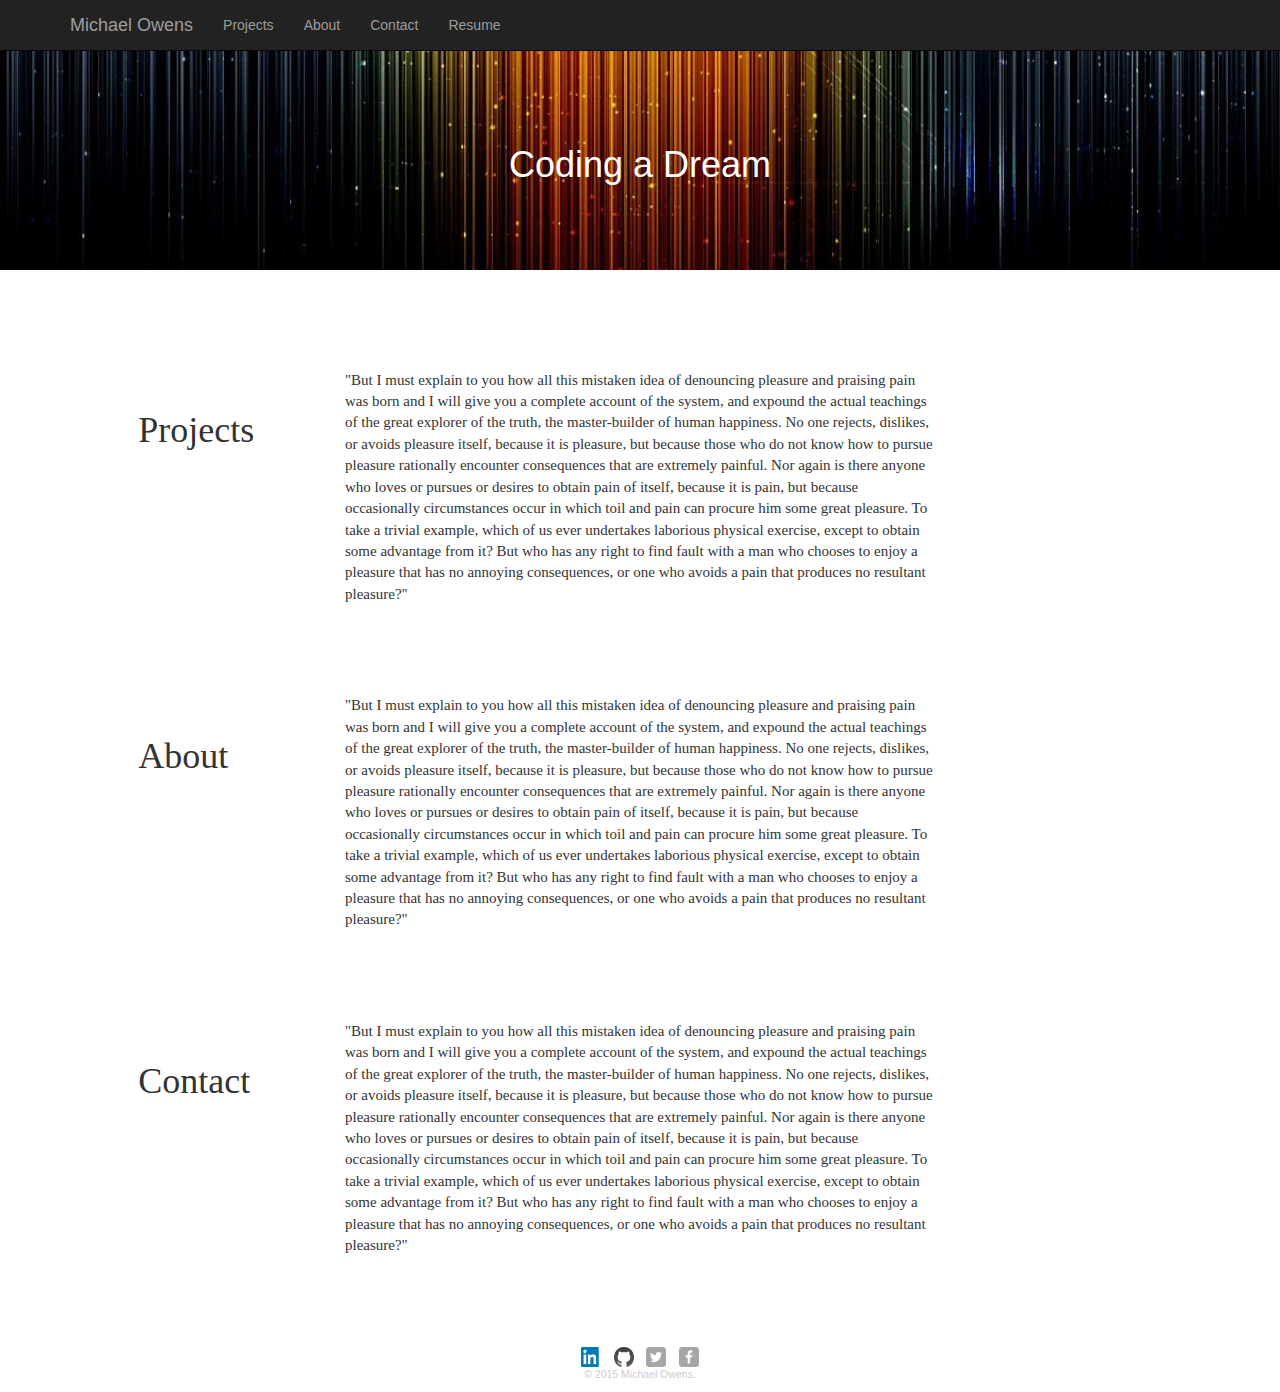
==== public/index.html @ ccf02a5b "resume opens in new tab" ====
<!DOCTYPE html>
<html lang="en">
  <head>

    <title>Michael Owens | Engineer</title>

   <!-- Latest compiled and minified CSS -->
  <link rel="stylesheet" href="https://maxcdn.bootstrapcdn.com/bootstrap/3.3.2/css/bootstrap.min.css">

    <!-- Custom styles for this template -->
    <link href="css/main.css" rel="stylesheet">

    <!--main.CSS-->
    <link rel="stylesheet" href="css/main.css">


    <!-- HTML5 shim and Respond.js for IE8 support of HTML5 elements and media queries -->
    <!--[if lt IE 9]>
      <script src="https://oss.maxcdn.com/html5shiv/3.7.2/html5shiv.min.js"></script>
      <script src="https://oss.maxcdn.com/respond/1.4.2/respond.min.js"></script>
    <![endif]-->
  </head>

  <body>
    <!-- Fixed navbar -->
    <nav class="navbar navbar-inverse navbar-fixed-top">
      <div class="container">
        <div class="navbar-header">
          <button type="button" class="navbar-toggle collapsed" data-toggle="collapse" data-target="#navbar" aria-expanded="false" aria-controls="navbar">
            <span class="sr-only">Toggle navigation</span>
            <span class="icon-bar"></span>
            <span class="icon-bar"></span>
            <span class="icon-bar"></span>
          </button>
         <span id="name"><a class="navbar-brand" data-scroll href="#name">Michael Owens</a></span>
        </div>
        <div id="navbar" class="navbar-collapse collapse">
          <ul class="nav navbar-nav">
            <li><a data-scroll href="#projects">Projects</a></li>
            <li><a data-scroll href="#about">About</a></li>
            <li><a data-scroll href="#contact">Contact</a></li>
            <li><a href="/resume" target="_blank">Resume</a></li>
          </ul>
        </div><!--/.nav-collapse -->
      </div>
    </nav>

    <!--logo section-->
    <div id="banner" class="container-fluid"> 
        <div id="main-section" class="row">
          <div class="col-md-4"></div>
            <div id="logo" class="col-md-4">
              <h1>Coding a Dream</h1>
            </div>
        </div>
    </div>
  
   
    <!--projects-->
  <div class="container-fluid"> 
    <div id="projects" class="row">
      <div class="col-md-1">
    </div>
      <div class="section-title col-md-2">
          <span id="projects"><h1>Projects</h1></span>
      </div>
        <div id="intro" class="col-md-6">
          "But I must explain to you how all this mistaken idea of denouncing pleasure and praising pain was born and I will give you a complete account of the system, and expound the actual teachings of the great explorer of the truth, the master-builder of human happiness. No one rejects, dislikes, or avoids pleasure itself, because it is pleasure, but because those who do not know how to pursue pleasure rationally encounter consequences that are extremely painful. Nor again is there anyone who loves or pursues or desires to obtain pain of itself, because it is pain, but because occasionally circumstances occur in which toil and pain can procure him some great pleasure. To take a trivial example, which of us ever undertakes laborious physical exercise, except to obtain some advantage from it? But who has any right to find fault with a man who chooses to enjoy a pleasure that has no annoying consequences, or one who avoids a pain that produces no resultant pleasure?"
        </div>
    </div>
  </div>
      

    <!--About-->
  <div class="container-fluid"> 
    <div id="projects" class="row">
      <div class="col-md-1">
    </div>
      <div class="section-title col-md-2">
          <span id="about"><h1>About</h1></span>
      </div>
        <div id="intro" class="col-md-6">
          "But I must explain to you how all this mistaken idea of denouncing pleasure and praising pain was born and I will give you a complete account of the system, and expound the actual teachings of the great explorer of the truth, the master-builder of human happiness. No one rejects, dislikes, or avoids pleasure itself, because it is pleasure, but because those who do not know how to pursue pleasure rationally encounter consequences that are extremely painful. Nor again is there anyone who loves or pursues or desires to obtain pain of itself, because it is pain, but because occasionally circumstances occur in which toil and pain can procure him some great pleasure. To take a trivial example, which of us ever undertakes laborious physical exercise, except to obtain some advantage from it? But who has any right to find fault with a man who chooses to enjoy a pleasure that has no annoying consequences, or one who avoids a pain that produces no resultant pleasure?"
        </div>
    </div>
  </div>

    <!--Contact-->
    <div class="container-fluid"> 
    <div id="projects" class="row">
      <div class="col-md-1">
    </div>
      <div class="section-title col-md-2">
          <span id="contact"><h1>Contact</h1></span>
      </div>
        <div id="intro" class="col-md-6">
         "But I must explain to you how all this mistaken idea of denouncing pleasure and praising pain was born and I will give you a complete account of the system, and expound the actual teachings of the great explorer of the truth, the master-builder of human happiness. No one rejects, dislikes, or avoids pleasure itself, because it is pleasure, but because those who do not know how to pursue pleasure rationally encounter consequences that are extremely painful. Nor again is there anyone who loves or pursues or desires to obtain pain of itself, because it is pain, but because occasionally circumstances occur in which toil and pain can procure him some great pleasure. To take a trivial example, which of us ever undertakes laborious physical exercise, except to obtain some advantage from it? But who has any right to find fault with a man who chooses to enjoy a pleasure that has no annoying consequences, or one who avoids a pain that produces no resultant pleasure?"
        </div>
    </div>
  </div>


    <!--Footer-->
  <footer>
    <a href="https://www.linkedin.com/in/1michaelowens" target="_blank"><img src="img/Linkedin-Icon.png" alt="Linkedin Logo" class="social-icon">
    <a href="http://github.com/MichaelArnoldOwens" target="_blank"><img src="img/github-icon.png" alt="Github Logo" class="social-icon"></a>
    <a href="http://twitter.com/1MichaelOwens" target="_blank"><img src="img/twitter-wrap.png" alt="Twitter Logo" class="social-icon"></a>
    <a href="https://www.facebook.com/heart.code" target="_blank"><img src="img/facebook-wrap.png" alt="Facebook Logo" class="social-icon"></a>
    <p>&copy; 2015 Michael Owens.</p>
  </footer>


    <!-- Bootstrap core JavaScript
    ================================================== -->
    <!-- Placed at the end of the document so the pages load faster -->
    <script src="https://ajax.googleapis.com/ajax/libs/jquery/1.11.2/jquery.min.js"></script>
      <!-- Latest compiled and minified JavaScript -->
    <script src="https://maxcdn.bootstrapcdn.com/bootstrap/3.3.2/js/bootstrap.min.js"></script>
      <!-- smooth scrolling start -->
    <script src="js/smooth-scroll.js"></script>
    <script>smoothScroll.init();</script>
    <!-- Google Analytics -->
    <script>
      (function(i,s,o,g,r,a,m){i['GoogleAnalyticsObject']=r;i[r]=i[r]||function(){
      (i[r].q=i[r].q||[]).push(arguments)},i[r].l=1*new Date();a=s.createElement(o),
      m=s.getElementsByTagName(o)[0];a.async=1;a.src=g;m.parentNode.insertBefore(a,m)
      })(window,document,'script','//www.google-analytics.com/analytics.js','ga');

      ga('create', 'UA-62171712-1', 'auto');
      ga('send', 'pageview');
    </script>
    
  </body>
</html>
---- public/css/main.css ----
/*Banner*/
#banner{
  background: url("/img/background3.jpg") center center fixed;
  background-size: cover;
  background-attachment: scroll;
  background-repeat: no-repeat;
  margin-top: 50px;
  margin-bottom: 50px;
}

#logo {
  margin-top: 75px;
  margin-bottom: 75px;
  color: white;
  text-align: center;
}
/* Main Content */

#projects {
text-align: left;
font-family: "Arial-Light";
font-size: 15px;
padding: 50px 20px 40px 20px;
}

#about {
text-align: left;
font-family: "Arial-Light";
font-size: 15px;
padding: 50px 20px 40px 20px;
}

#contact {
text-align: left;
font-family: "Arial-Light";
font-size: 15px;
padding: 50px 20px 40px 20px;
}

footer {
  font-size: 0.75em;
  text-align: center;
  clear: both;
  padding-top: 50px;
  color: #ccc; 
}

.social-icon {
  width: 20px;
  height: 20px;
  margin: 0 5px;
}
---- public/css/main.css ----
/*Banner*/
#banner{
  background: url("/img/background3.jpg") center center fixed;
  background-size: cover;
  background-attachment: scroll;
  background-repeat: no-repeat;
  margin-top: 50px;
  margin-bottom: 50px;
}

#logo {
  margin-top: 75px;
  margin-bottom: 75px;
  color: white;
  text-align: center;
}
/* Main Content */

#projects {
text-align: left;
font-family: "Arial-Light";
font-size: 15px;
padding: 50px 20px 40px 20px;
}

#about {
text-align: left;
font-family: "Arial-Light";
font-size: 15px;
padding: 50px 20px 40px 20px;
}

#contact {
text-align: left;
font-family: "Arial-Light";
font-size: 15px;
padding: 50px 20px 40px 20px;
}

footer {
  font-size: 0.75em;
  text-align: center;
  clear: both;
  padding-top: 50px;
  color: #ccc; 
}

.social-icon {
  width: 20px;
  height: 20px;
  margin: 0 5px;
}
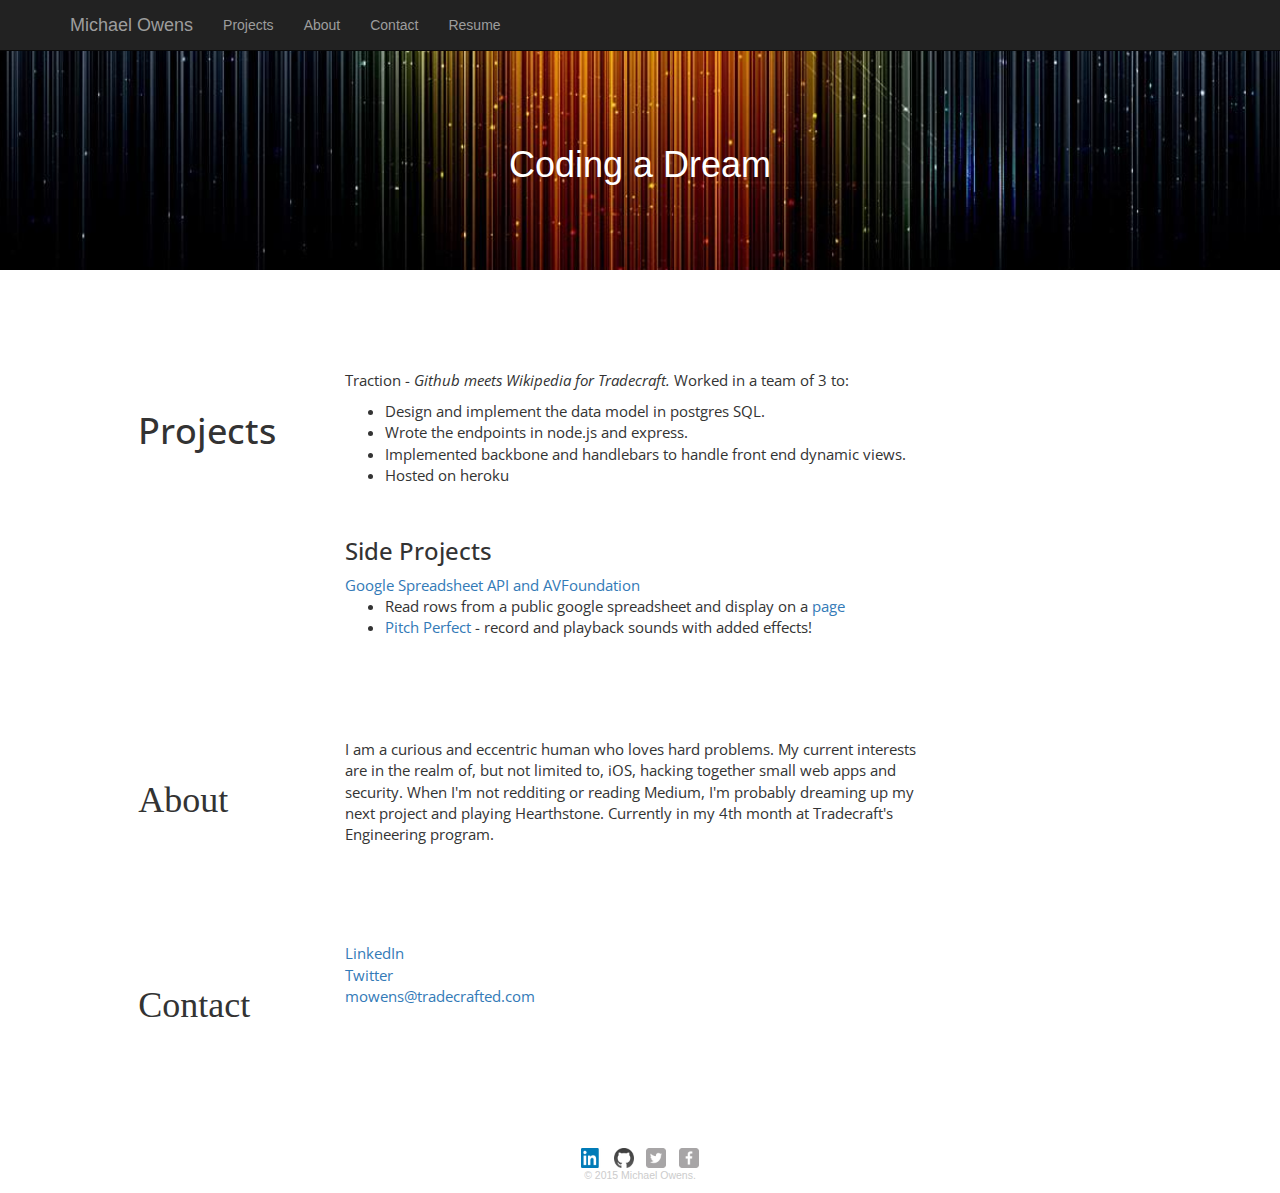
==== commit cf986c7f: "style changes" ====
--- a/public/index.html
+++ b/public/index.html
@@ -7,19 +7,10 @@
 
    <!-- Latest compiled and minified CSS -->
   <link rel="stylesheet" href="https://maxcdn.bootstrapcdn.com/bootstrap/3.3.2/css/bootstrap.min.css">
-
-    <!-- Custom styles for this template -->
-    <link href="css/main.css" rel="stylesheet">
+  <link href='http://fonts.googleapis.com/css?family=Open+Sans' rel='stylesheet' type='text/css'>
 
     <!--main.CSS-->
     <link rel="stylesheet" href="css/main.css">
-
-
-    <!-- HTML5 shim and Respond.js for IE8 support of HTML5 elements and media queries -->
-    <!--[if lt IE 9]>
-      <script src="https://oss.maxcdn.com/html5shiv/3.7.2/html5shiv.min.js"></script>
-      <script src="https://oss.maxcdn.com/respond/1.4.2/respond.min.js"></script>
-    <![endif]-->
   </head>
 
   <body>
@@ -66,7 +57,23 @@
           <span id="projects"><h1>Projects</h1></span>
       </div>
         <div id="intro" class="col-md-6">
-          "But I must explain to you how all this mistaken idea of denouncing pleasure and praising pain was born and I will give you a complete account of the system, and expound the actual teachings of the great explorer of the truth, the master-builder of human happiness. No one rejects, dislikes, or avoids pleasure itself, because it is pleasure, but because those who do not know how to pursue pleasure rationally encounter consequences that are extremely painful. Nor again is there anyone who loves or pursues or desires to obtain pain of itself, because it is pain, but because occasionally circumstances occur in which toil and pain can procure him some great pleasure. To take a trivial example, which of us ever undertakes laborious physical exercise, except to obtain some advantage from it? But who has any right to find fault with a man who chooses to enjoy a pleasure that has no annoying consequences, or one who avoids a pain that produces no resultant pleasure?"
+            <p>
+            Traction - <i>Github meets Wikipedia for Tradecraft.</i> Worked in a team of 3 to:
+            <ul>
+              <li>Design and implement the data model in postgres SQL. </li>
+              <li>Wrote the endpoints in node.js and express.</li>
+              <li>Implemented backbone and handlebars to handle front end dynamic views.</li>
+              <li>Hosted on heroku</li>
+            </ul>
+            <br>
+            <p>
+              <h3>Side Projects</h3>
+            <a href="https://medium.com/@1MichaelOwens/code-and-tell-1-google-spreadsheet-data-api-and-avfoundation-3a5c070aeda3?source=emailShare-edaa59a830ab-1430525213759" target="_blank">Google Spreadsheet API and AVFoundation</a>
+            <ul>
+              <li>Read rows from a public google spreadsheet and display on a <a href="https://shielded-hollows-5609.herokuapp.com/" target="_blank">page</a></li>
+              <li><a href="https://github.com/MichaelArnoldOwens/Pitch-Perfect" target="_blank">Pitch Perfect</a> - record and playback sounds with added effects!</li>
+            </ul>
+            </p>
         </div>
     </div>
   </div>
@@ -81,7 +88,7 @@
           <span id="about"><h1>About</h1></span>
       </div>
         <div id="intro" class="col-md-6">
-          "But I must explain to you how all this mistaken idea of denouncing pleasure and praising pain was born and I will give you a complete account of the system, and expound the actual teachings of the great explorer of the truth, the master-builder of human happiness. No one rejects, dislikes, or avoids pleasure itself, because it is pleasure, but because those who do not know how to pursue pleasure rationally encounter consequences that are extremely painful. Nor again is there anyone who loves or pursues or desires to obtain pain of itself, because it is pain, but because occasionally circumstances occur in which toil and pain can procure him some great pleasure. To take a trivial example, which of us ever undertakes laborious physical exercise, except to obtain some advantage from it? But who has any right to find fault with a man who chooses to enjoy a pleasure that has no annoying consequences, or one who avoids a pain that produces no resultant pleasure?"
+          I am a curious and eccentric human who loves hard problems. My current interests are in the realm of, but not limited to, iOS, hacking together small web apps and security. When I'm not redditing or reading Medium, I'm probably dreaming up my next project and playing Hearthstone. Currently in my 4th month at Tradecraft's Engineering program.
         </div>
     </div>
   </div>
@@ -95,7 +102,12 @@
           <span id="contact"><h1>Contact</h1></span>
       </div>
         <div id="intro" class="col-md-6">
-         "But I must explain to you how all this mistaken idea of denouncing pleasure and praising pain was born and I will give you a complete account of the system, and expound the actual teachings of the great explorer of the truth, the master-builder of human happiness. No one rejects, dislikes, or avoids pleasure itself, because it is pleasure, but because those who do not know how to pursue pleasure rationally encounter consequences that are extremely painful. Nor again is there anyone who loves or pursues or desires to obtain pain of itself, because it is pain, but because occasionally circumstances occur in which toil and pain can procure him some great pleasure. To take a trivial example, which of us ever undertakes laborious physical exercise, except to obtain some advantage from it? But who has any right to find fault with a man who chooses to enjoy a pleasure that has no annoying consequences, or one who avoids a pain that produces no resultant pleasure?"
+
+         <a href:"https://www.linkedin.com/in/1michaelowens">LinkedIn</a>
+         <br>
+         <a href="https://twitter.com/1MichaelOwens">Twitter</a>
+         <br>
+         <a href="mailto:moewns@tradecrafted.com">mowens@tradecrafted.com</a>
         </div>
     </div>
   </div>
--- a/public/css/main.css
+++ b/public/css/main.css
@@ -1,3 +1,4 @@
+
 /*Banner*/
 #banner{
   background: url("/img/background3.jpg") center center fixed;
@@ -18,7 +19,7 @@
 
 #projects {
 text-align: left;
-font-family: "Arial-Light";
+font-family: 'Open Sans', sans-serif;
 font-size: 15px;
 padding: 50px 20px 40px 20px;
 }
@@ -37,6 +38,10 @@
 padding: 50px 20px 40px 20px;
 }
 
+body {
+font-size: 14;
+}
+
 footer {
   font-size: 0.75em;
   text-align: center;
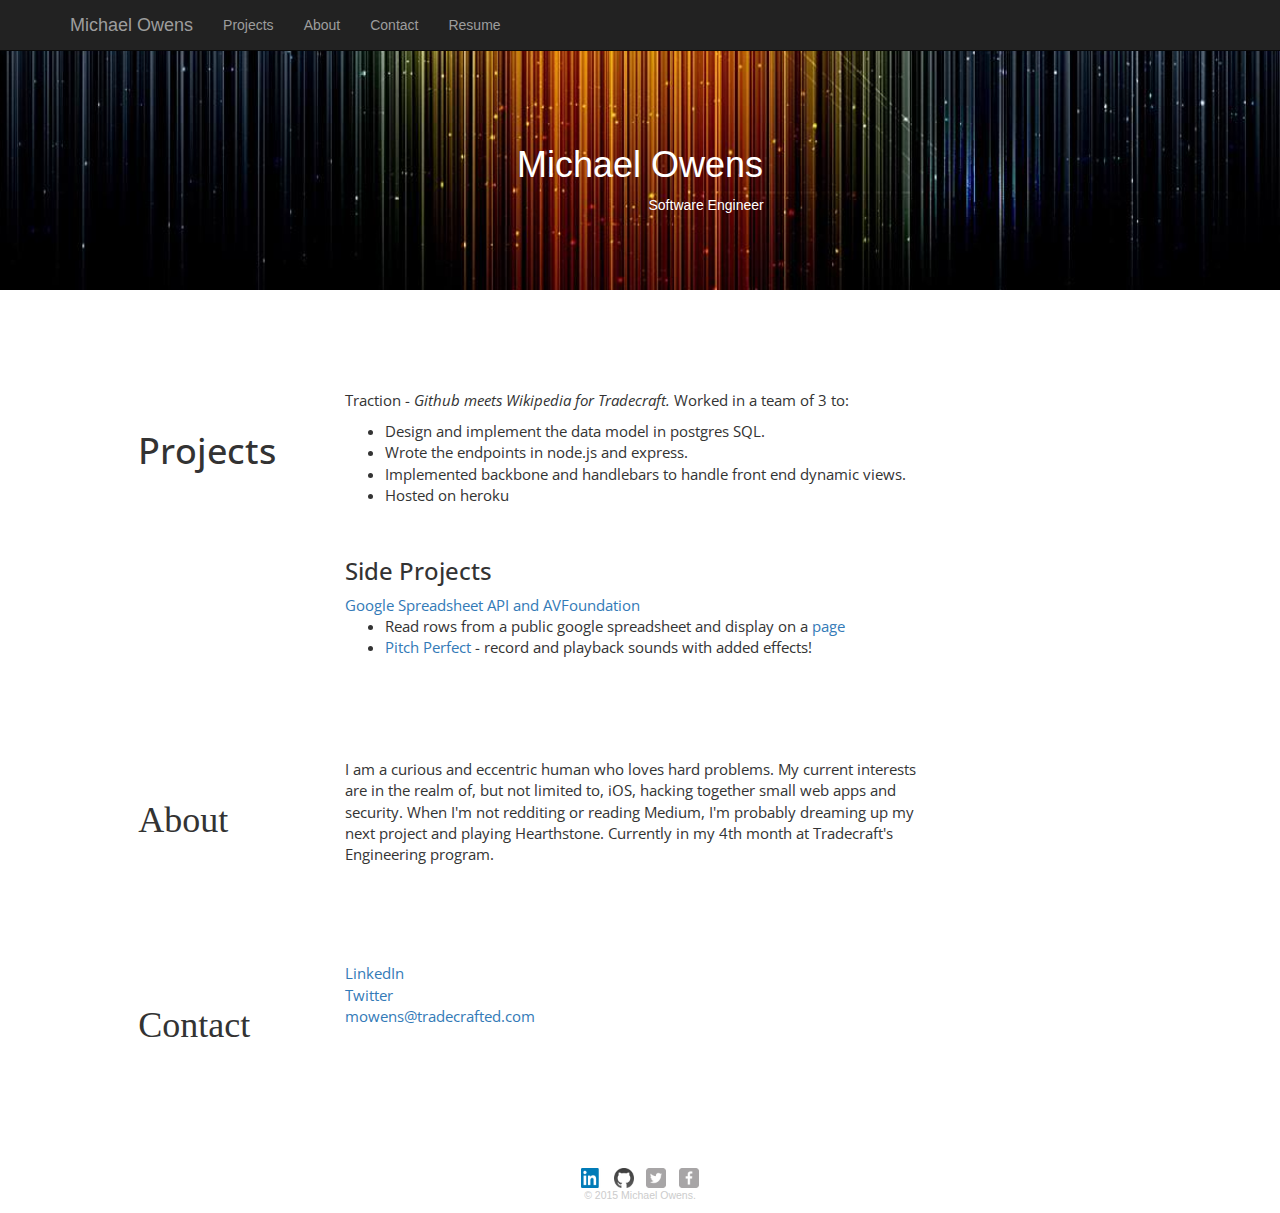
==== commit d764fc58: "rearranged and changed title" ====
--- a/public/index.html
+++ b/public/index.html
@@ -42,7 +42,9 @@
         <div id="main-section" class="row">
           <div class="col-md-4"></div>
             <div id="logo" class="col-md-4">
-              <h1>Coding a Dream</h1>
+              <h1>Michael Owens</h1>
+              <div class="col-md-4"></div>
+              Software Engineer
             </div>
         </div>
     </div>
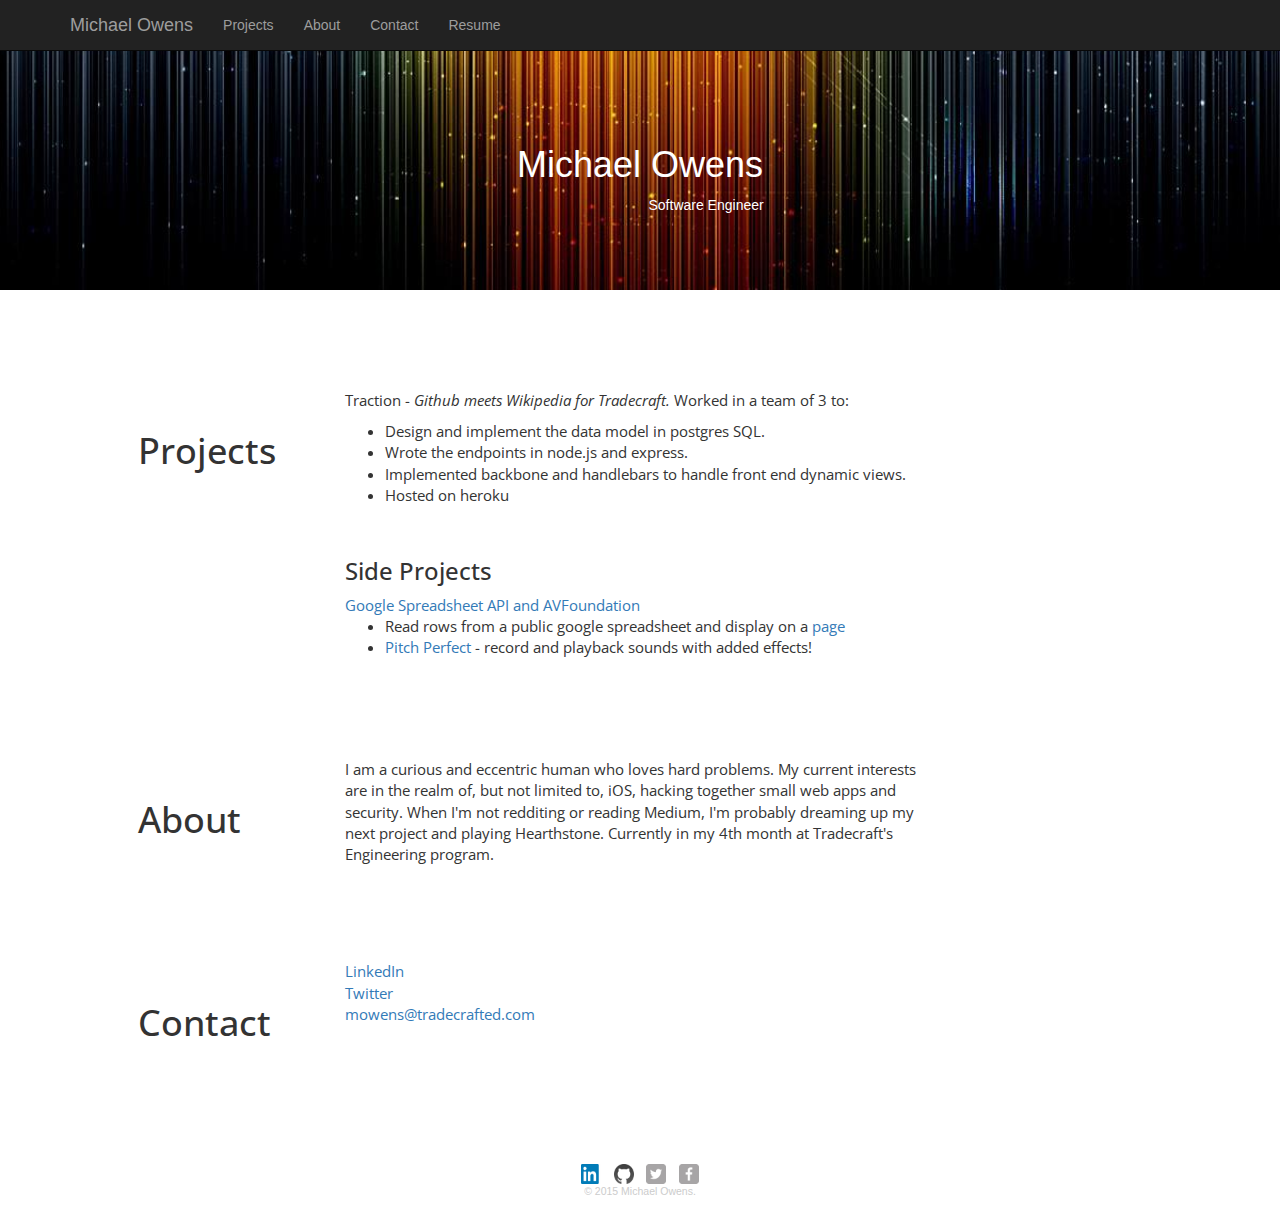
==== commit dd753630: "rearranged resume. deleted blank line in index. added a line in readme.md" ====
--- a/public/index.html
+++ b/public/index.html
@@ -1,4 +1,3 @@
-
 <!DOCTYPE html>
 <html lang="en">
   <head>
--- a/public/css/main.css
+++ b/public/css/main.css
@@ -26,14 +26,14 @@
 
 #about {
 text-align: left;
-font-family: "Arial-Light";
+font-family: "Open Sans";
 font-size: 15px;
 padding: 50px 20px 40px 20px;
 }
 
 #contact {
 text-align: left;
-font-family: "Arial-Light";
+font-family: "Open Sans";
 font-size: 15px;
 padding: 50px 20px 40px 20px;
 }
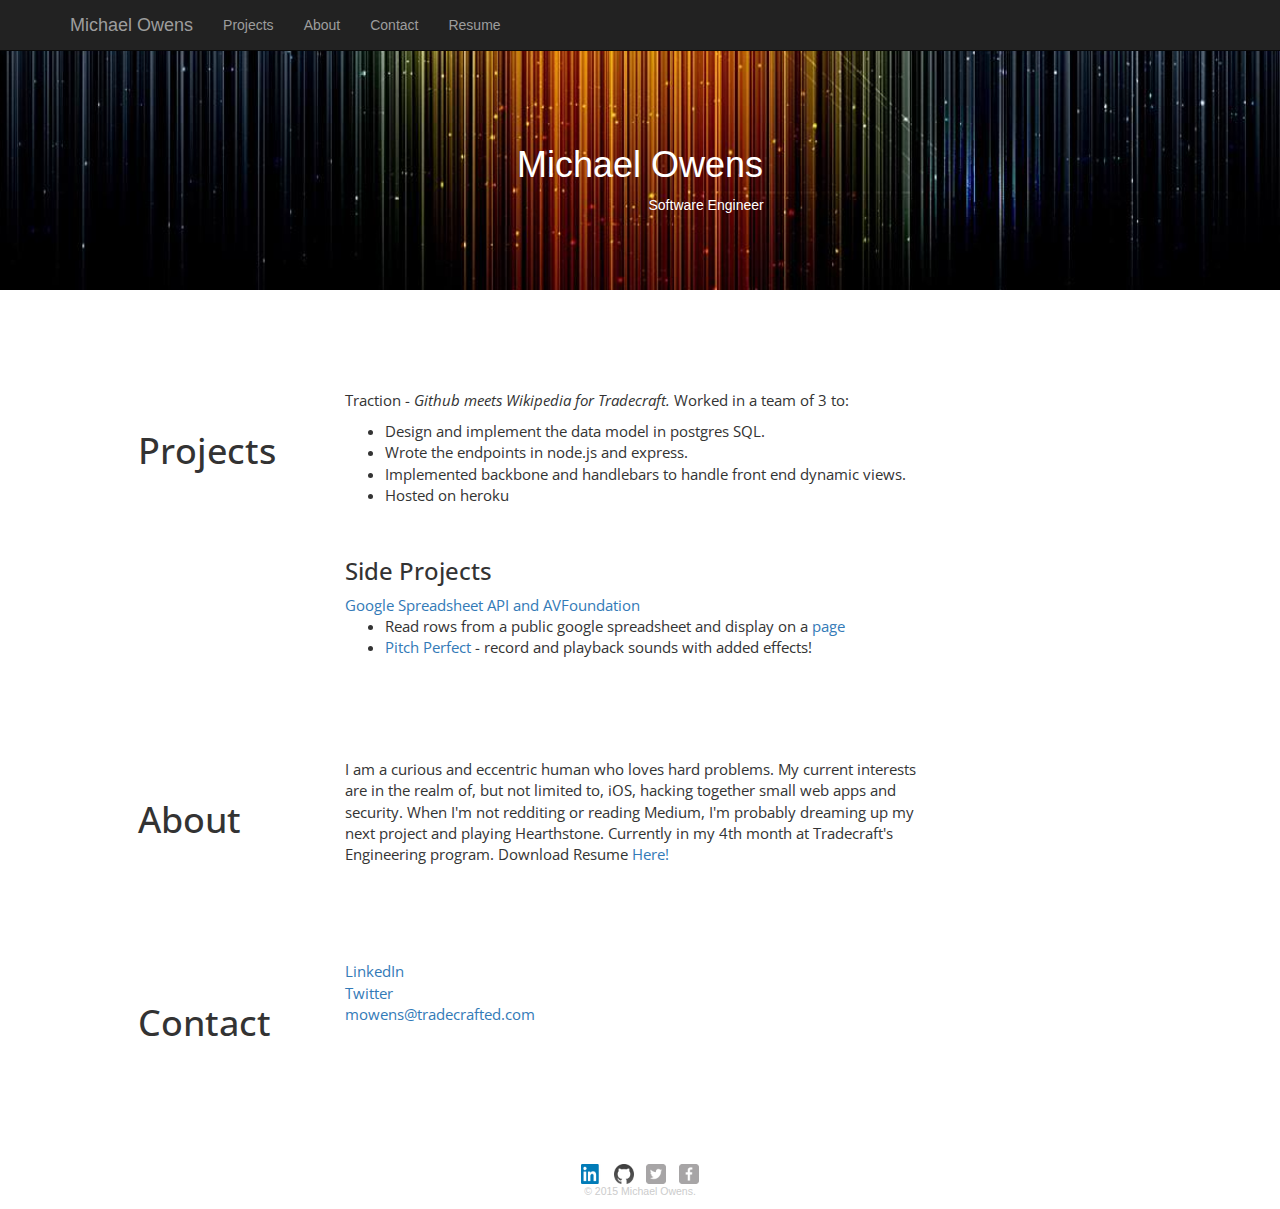
==== commit 4254b97e: "renamed resume and added download links to index and resume.html" ====
--- a/public/index.html
+++ b/public/index.html
@@ -89,7 +89,7 @@
           <span id="about"><h1>About</h1></span>
       </div>
         <div id="intro" class="col-md-6">
-          I am a curious and eccentric human who loves hard problems. My current interests are in the realm of, but not limited to, iOS, hacking together small web apps and security. When I'm not redditing or reading Medium, I'm probably dreaming up my next project and playing Hearthstone. Currently in my 4th month at Tradecraft's Engineering program.
+          I am a curious and eccentric human who loves hard problems. My current interests are in the realm of, but not limited to, iOS, hacking together small web apps and security. When I'm not redditing or reading Medium, I'm probably dreaming up my next project and playing Hearthstone. Currently in my 4th month at Tradecraft's Engineering program. Download Resume <a href="./MichaelOwensResume.pdf" target="_blank">Here!</a>
         </div>
     </div>
   </div>
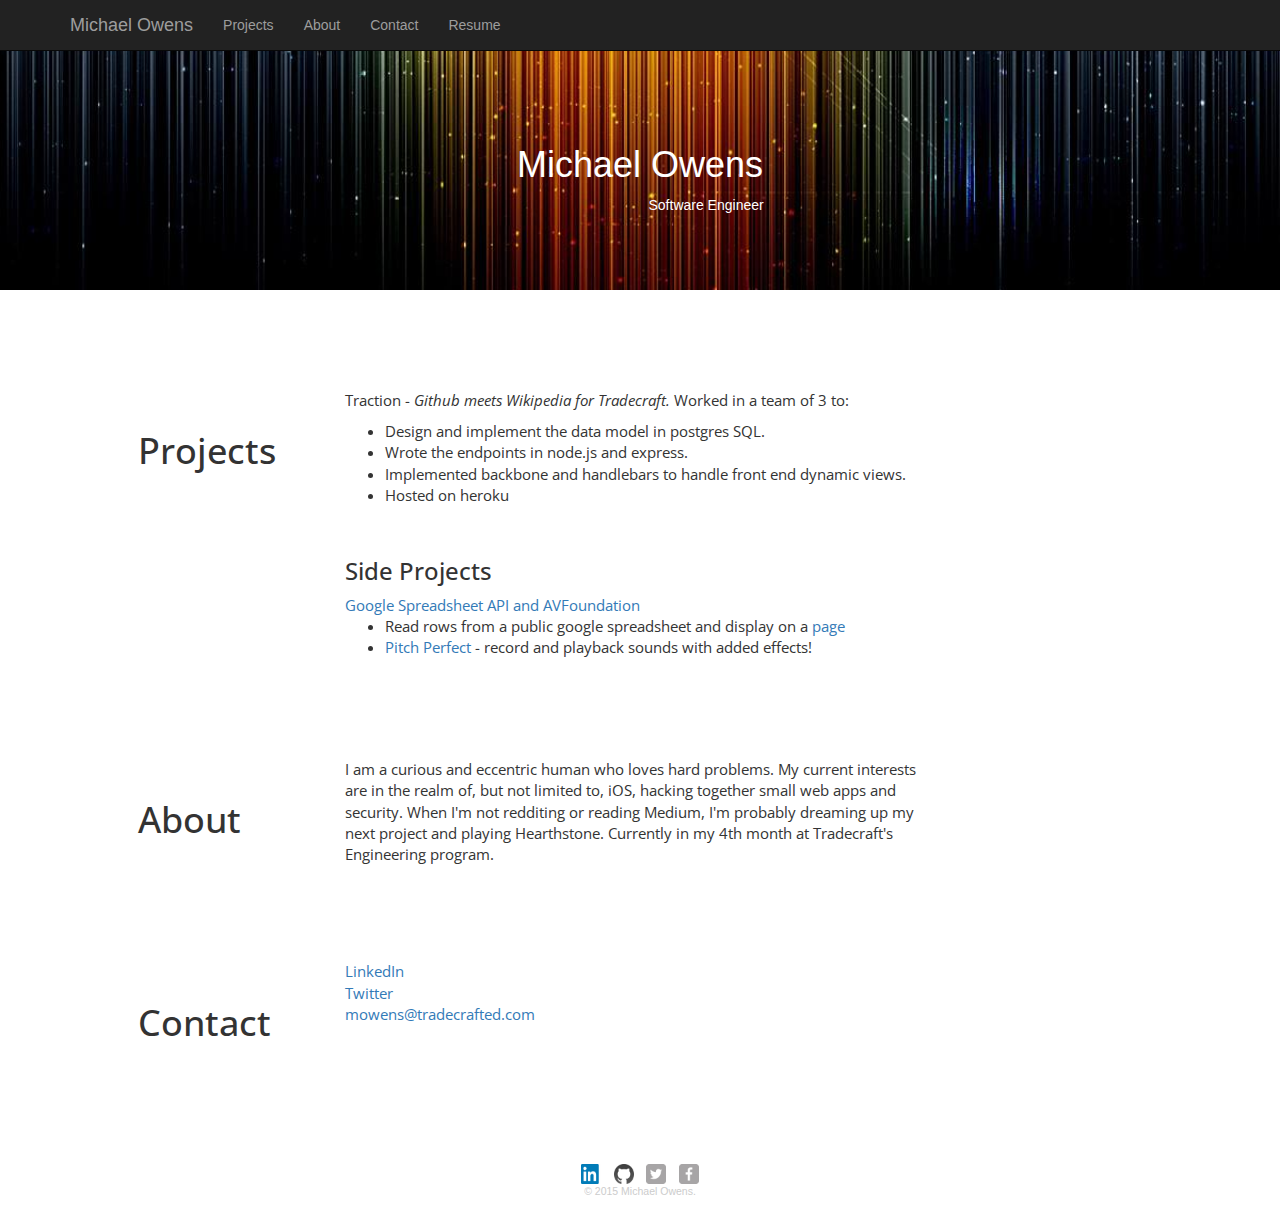
==== commit 4eead090: "removed broken download links" ====
--- a/public/index.html
+++ b/public/index.html
@@ -89,7 +89,7 @@
           <span id="about"><h1>About</h1></span>
       </div>
         <div id="intro" class="col-md-6">
-          I am a curious and eccentric human who loves hard problems. My current interests are in the realm of, but not limited to, iOS, hacking together small web apps and security. When I'm not redditing or reading Medium, I'm probably dreaming up my next project and playing Hearthstone. Currently in my 4th month at Tradecraft's Engineering program. Download Resume <a href="./MichaelOwensResume.pdf" target="_blank">Here!</a>
+          I am a curious and eccentric human who loves hard problems. My current interests are in the realm of, but not limited to, iOS, hacking together small web apps and security. When I'm not redditing or reading Medium, I'm probably dreaming up my next project and playing Hearthstone. Currently in my 4th month at Tradecraft's Engineering program. <!-- Download Resume <a href="./MichaelOwensResume.pdf" target="_blank">Here!</a> -->
         </div>
     </div>
   </div>
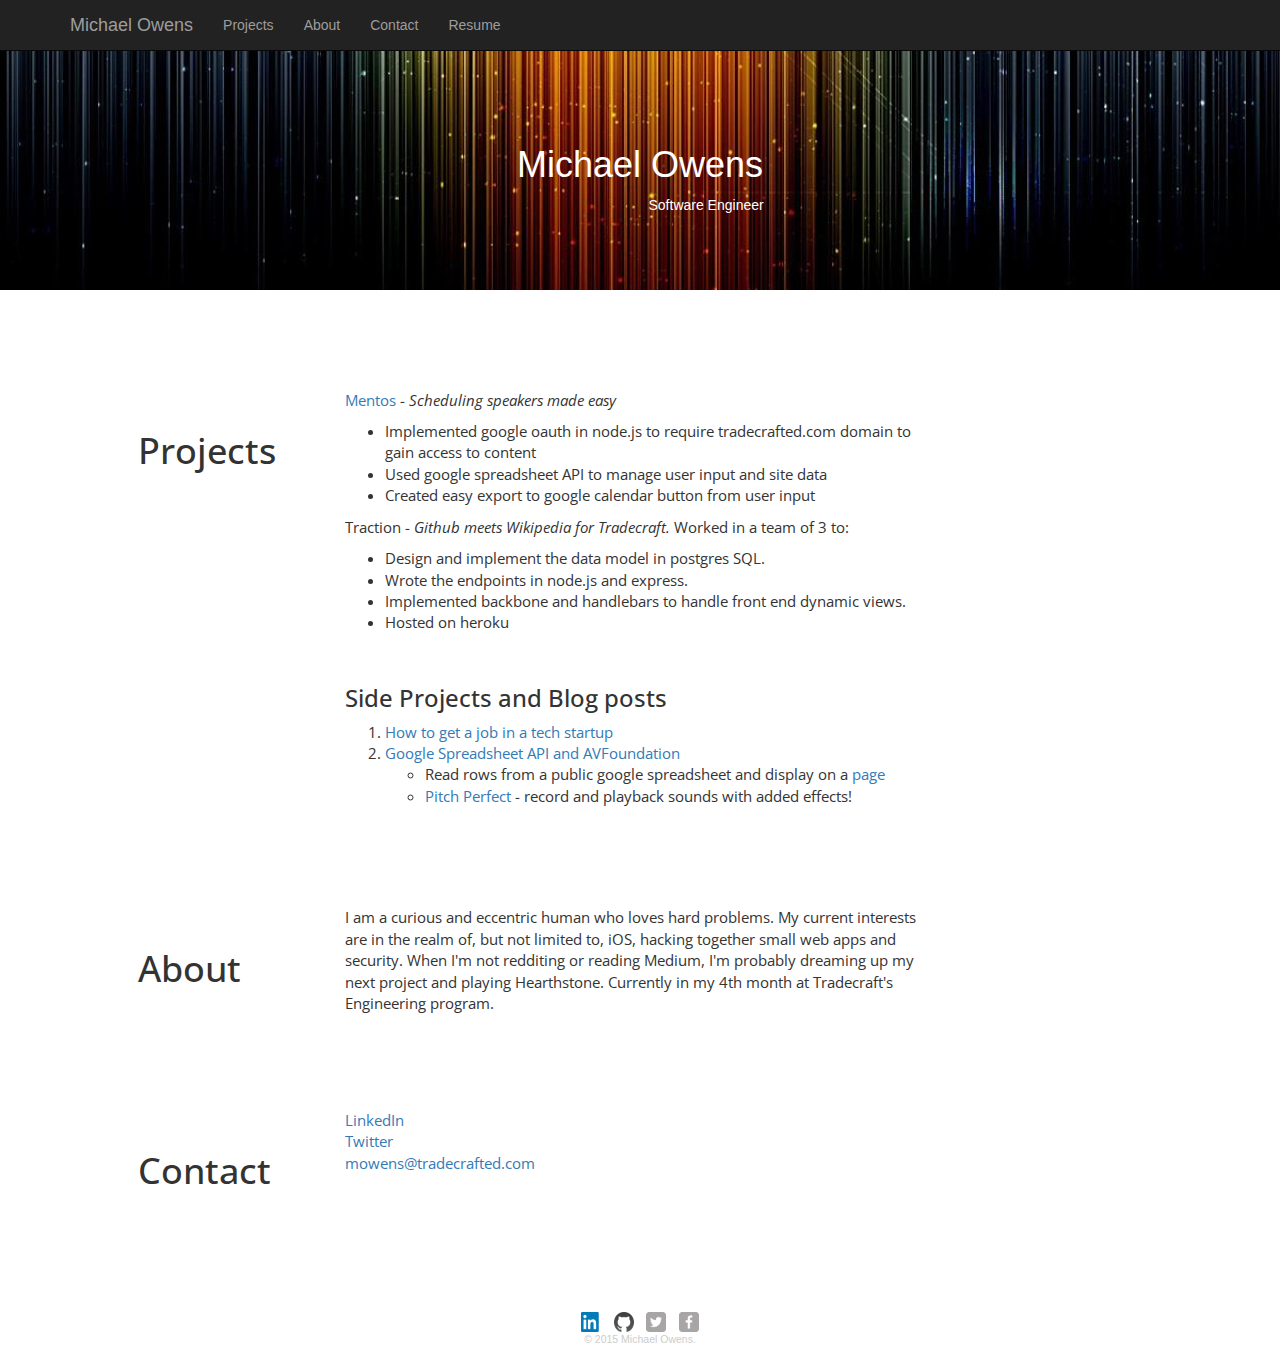
==== commit eb389fa8: "added blog post and mentos for projects" ====
--- a/public/index.html
+++ b/public/index.html
@@ -59,6 +59,14 @@
       </div>
         <div id="intro" class="col-md-6">
             <p>
+              <a href="https://github.com/destroysultan/Mentos" target="_blank">Mentos</a> - <i>Scheduling speakers made easy</i>
+              <ul>
+                <li>Implemented google oauth in node.js to require tradecrafted.com domain to gain access to content</li>
+                <li>Used google spreadsheet API to manage user input and site data</li>
+                <li>Created easy export to google calendar button from user input</li>
+              </ul>
+            </p>
+            <p>
             Traction - <i>Github meets Wikipedia for Tradecraft.</i> Worked in a team of 3 to:
             <ul>
               <li>Design and implement the data model in postgres SQL. </li>
@@ -68,12 +76,19 @@
             </ul>
             <br>
             <p>
-              <h3>Side Projects</h3>
-            <a href="https://medium.com/@1MichaelOwens/code-and-tell-1-google-spreadsheet-data-api-and-avfoundation-3a5c070aeda3?source=emailShare-edaa59a830ab-1430525213759" target="_blank">Google Spreadsheet API and AVFoundation</a>
-            <ul>
-              <li>Read rows from a public google spreadsheet and display on a <a href="https://shielded-hollows-5609.herokuapp.com/" target="_blank">page</a></li>
-              <li><a href="https://github.com/MichaelArnoldOwens/Pitch-Perfect" target="_blank">Pitch Perfect</a> - record and playback sounds with added effects!</li>
-            </ul>
+              <h3>Side Projects and Blog posts</h3>
+                <ol type="1">
+                <li>
+                  <a href="https://medium.com/@1MichaelOwens/how-to-get-a-job-in-a-tech-startup-c8ec76353778" target="_blank">How to get a job in a tech startup</a>
+                </li>
+              <li>
+                <a href="https://medium.com/@1MichaelOwens/code-and-tell-1-google-spreadsheet-data-api-and-avfoundation-3a5c070aeda3?source=emailShare-edaa59a830ab-1430525213759" target="_blank">Google Spreadsheet API and AVFoundation</a>
+                <ul>
+                  <li>Read rows from a public google spreadsheet and display on a <a href="https://shielded-hollows-5609.herokuapp.com/" target="_blank">page</a></li>
+                  <li><a href="https://github.com/MichaelArnoldOwens/Pitch-Perfect" target="_blank">Pitch Perfect</a> - record and playback sounds with added effects!</li>
+                </ul>
+              </li>
+              </ol>
             </p>
         </div>
     </div>
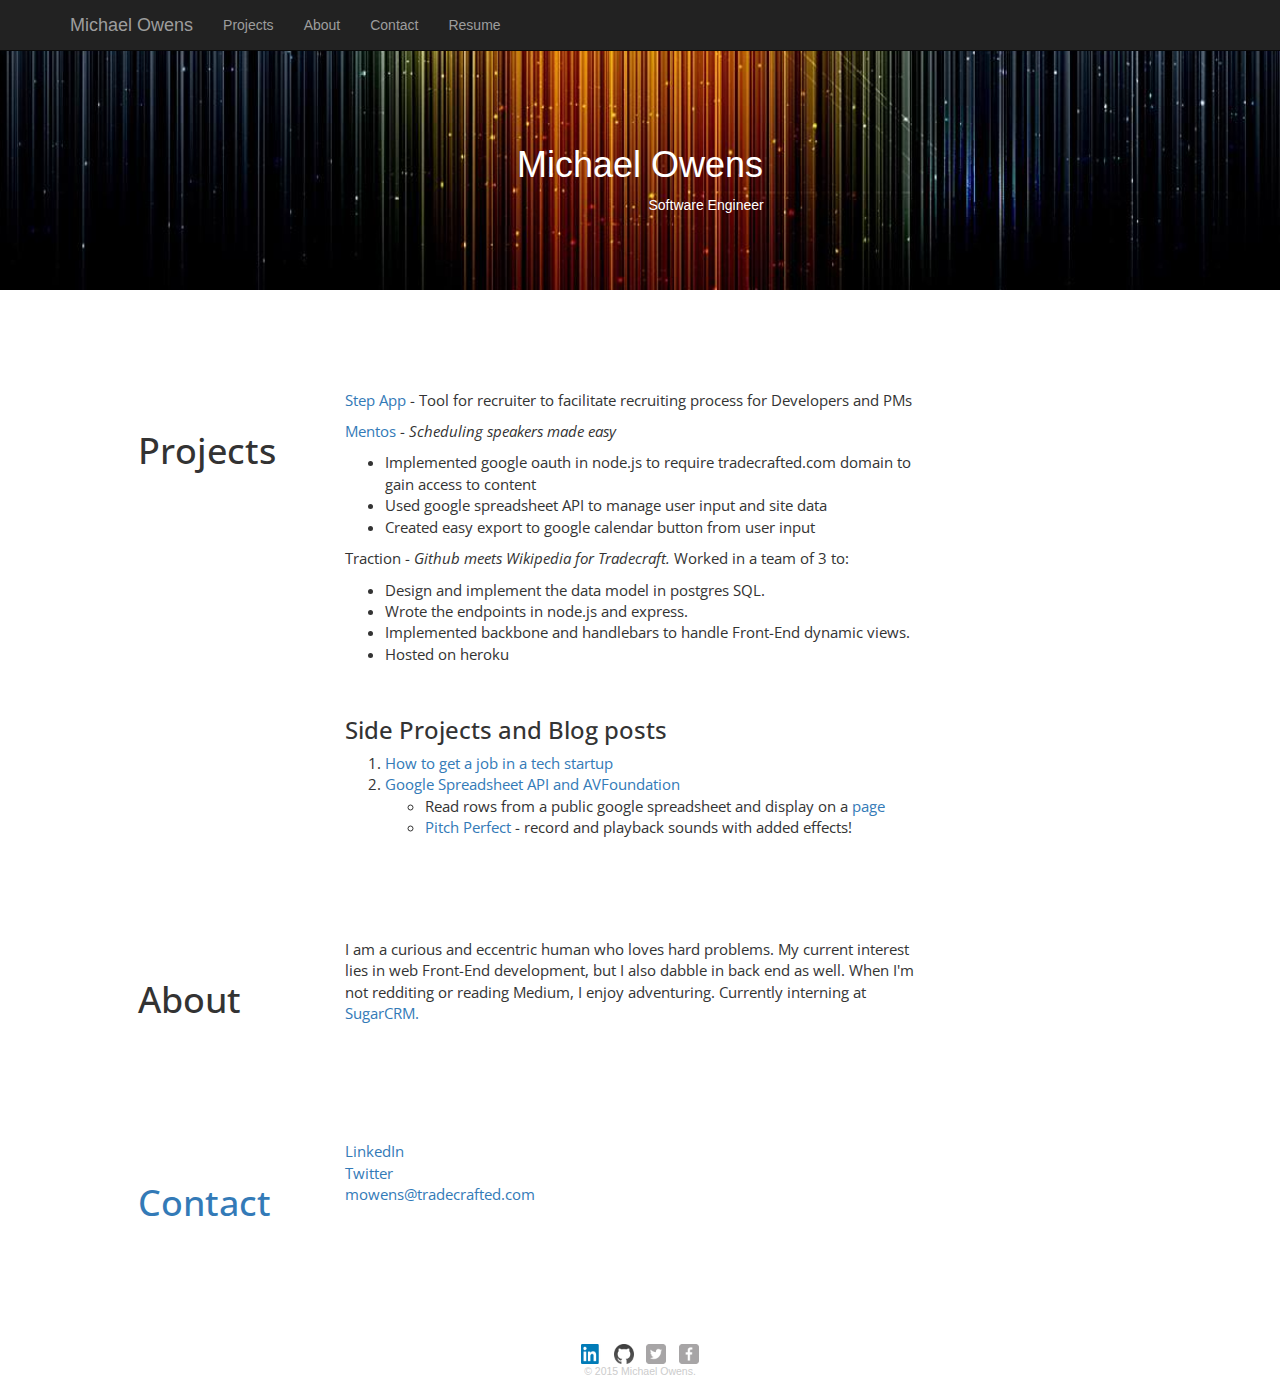
==== commit 5cd01df9: "updated experience, sugarcrm, step, skills" ====
--- a/public/index.html
+++ b/public/index.html
@@ -59,6 +59,9 @@
       </div>
         <div id="intro" class="col-md-6">
             <p>
+              <a href="http://match.step.com" target="_blank">Step App</a> - Tool for recruiter to facilitate recruiting process for Developers and PMs
+            </p>
+            <p>
               <a href="https://github.com/destroysultan/Mentos" target="_blank">Mentos</a> - <i>Scheduling speakers made easy</i>
               <ul>
                 <li>Implemented google oauth in node.js to require tradecrafted.com domain to gain access to content</li>
@@ -71,7 +74,7 @@
             <ul>
               <li>Design and implement the data model in postgres SQL. </li>
               <li>Wrote the endpoints in node.js and express.</li>
-              <li>Implemented backbone and handlebars to handle front end dynamic views.</li>
+              <li>Implemented backbone and handlebars to handle Front-End dynamic views.</li>
               <li>Hosted on heroku</li>
             </ul>
             <br>
@@ -104,7 +107,7 @@
           <span id="about"><h1>About</h1></span>
       </div>
         <div id="intro" class="col-md-6">
-          I am a curious and eccentric human who loves hard problems. My current interests are in the realm of, but not limited to, iOS, hacking together small web apps and security. When I'm not redditing or reading Medium, I'm probably dreaming up my next project and playing Hearthstone. Currently in my 4th month at Tradecraft's Engineering program. <!-- Download Resume <a href="./MichaelOwensResume.pdf" target="_blank">Here!</a> -->
+          I am a curious and eccentric human who loves hard problems. My current interest lies in web Front-End development, but I also dabble in back end as well. When I'm not redditing or reading Medium, I enjoy adventuring. Currently interning at <a href="http://www.sugarcrm.com/" target="_blank">SugarCRM<a>. <!-- Download Resume <a href="./MichaelOwensResume.pdf" target="_blank">Here!</a> -->
         </div>
     </div>
   </div>
